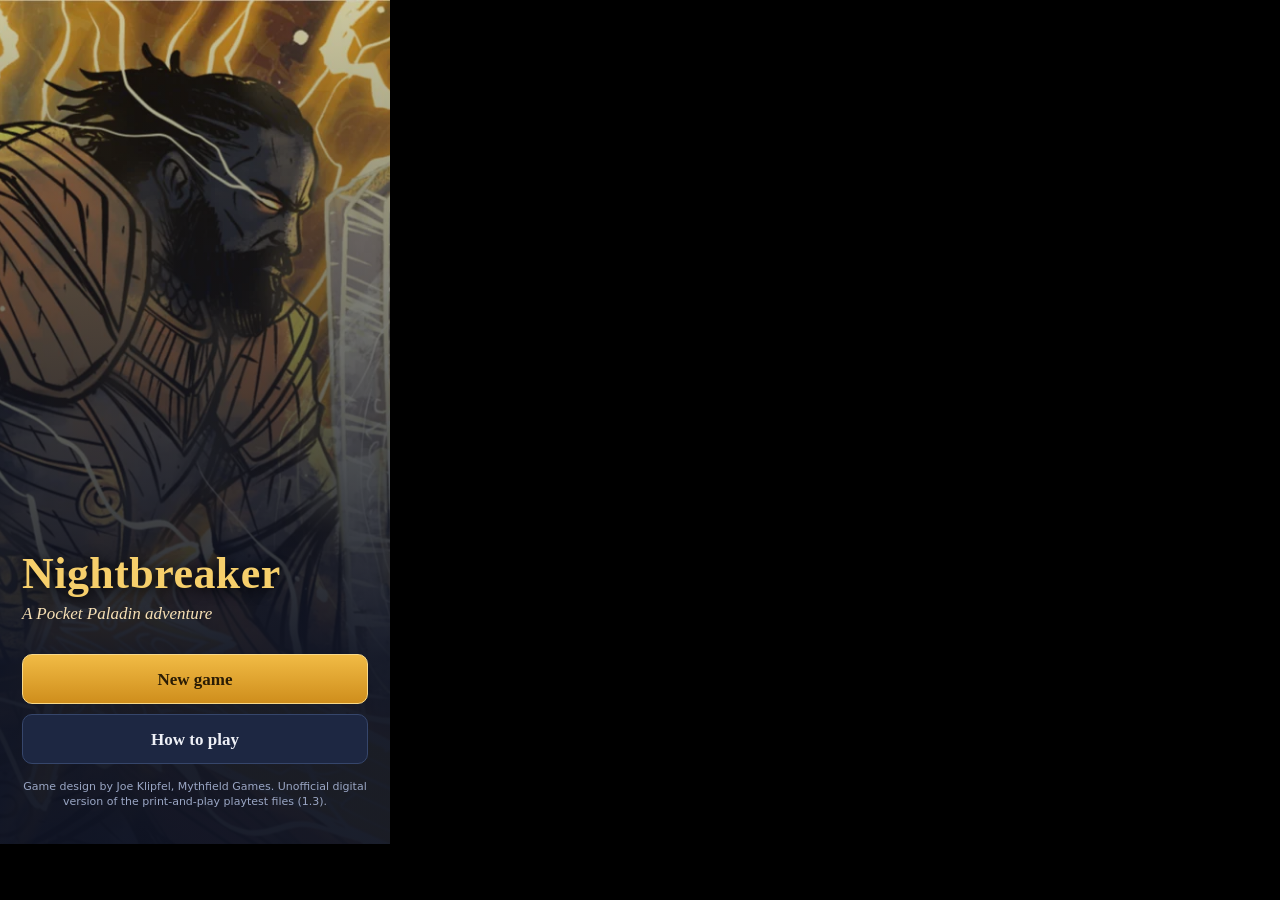
==== tools/frame.html @ ae9c4627 "feat: Nightbreaker rules engine, touch interface and PWA shell" ====
<!doctype html>
<!-- Dev helper: shows the app in an iPhone-sized frame (headless Chrome cannot open windows narrower than 500px). -->
<meta charset="utf-8">
<style>html, body { margin: 0; background: #000; } iframe { border: 0; width: 390px; height: 844px; display: block; }</style>
<iframe id="f"></iframe>
<script>document.getElementById('f').src = '../public/index.html' + location.search;</script>
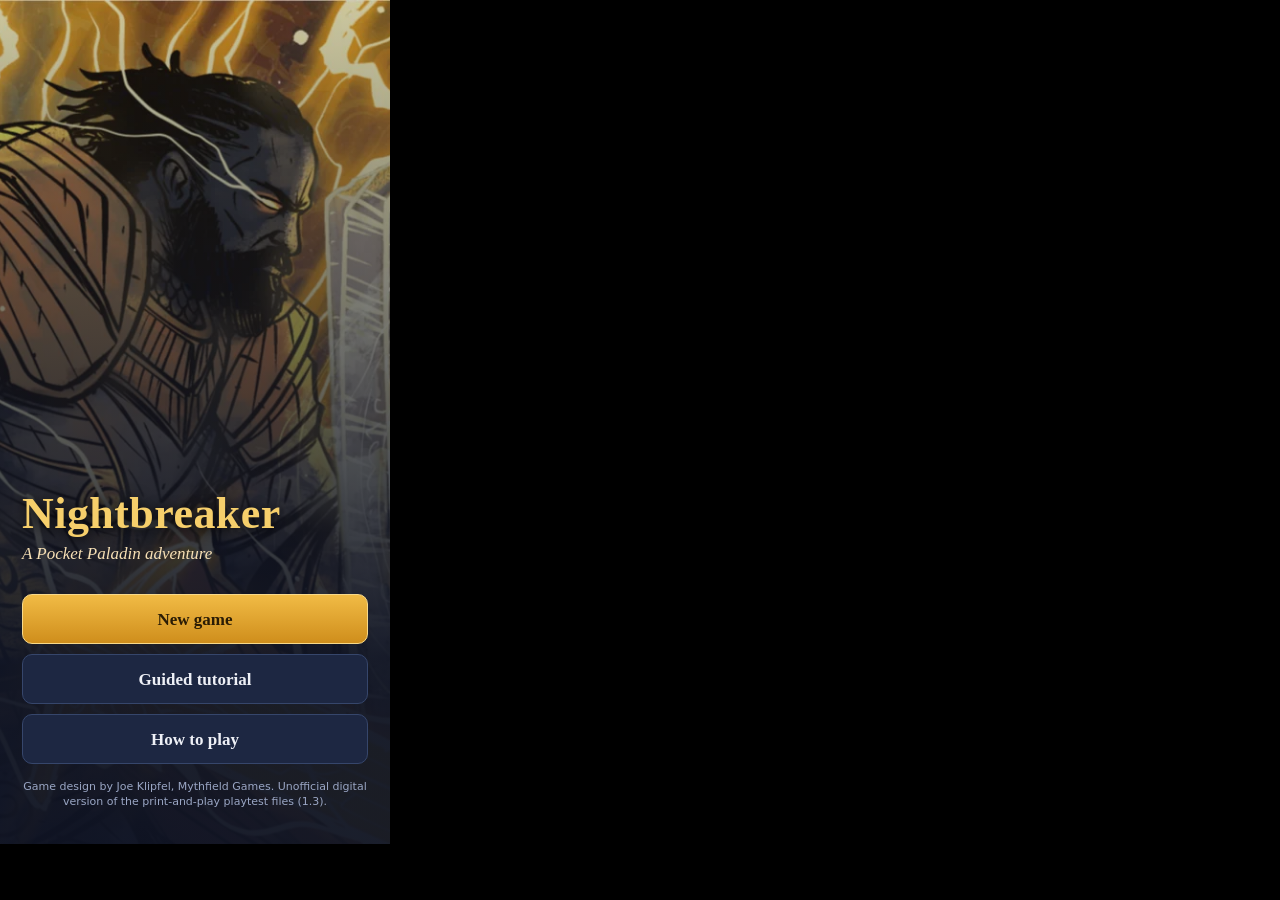
==== commit b461e6b8: "feat: guided tutorial; fix: mark tappable elements for iOS, dim disabled pick cards" ====
--- a/tools/frame.html
+++ b/tools/frame.html
@@ -1,6 +1,11 @@
 <!doctype html>
-<!-- Dev helper: shows the app in an iPhone-sized frame (headless Chrome cannot open windows narrower than 500px). -->
+<!-- Dev helper: shows the app in an iPhone-sized frame (headless Chrome cannot open windows narrower than 500px).
+     ?h=660 sets the frame height (Safari with its toolbars is about 660 tall; installed it is about 760 to 844). -->
 <meta charset="utf-8">
-<style>html, body { margin: 0; background: #000; } iframe { border: 0; width: 390px; height: 844px; display: block; }</style>
+<style>html, body { margin: 0; background: #000; } iframe { border: 0; width: 390px; display: block; }</style>
 <iframe id="f"></iframe>
-<script>document.getElementById('f').src = '../public/index.html' + location.search;</script>
+<script>
+const q = new URLSearchParams(location.search); const f = document.getElementById('f');
+f.style.height = (q.get('h') || 844) + 'px'; q.delete('h');
+f.src = '../public/index.html?' + q.toString();
+</script>
